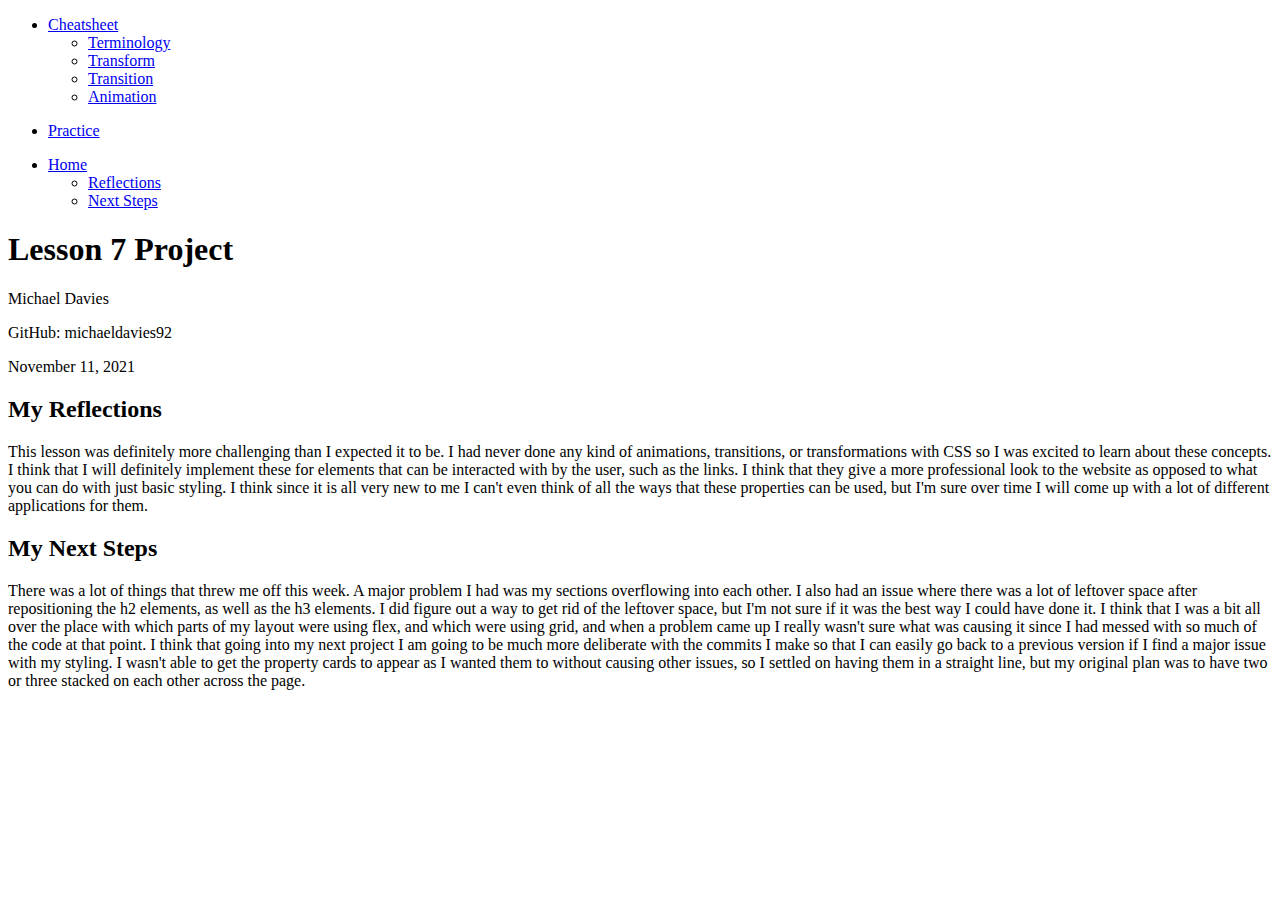
==== index.html @ 53bfc64e "Add files via upload" ====
<!DOCTYPE html>
<html lang="en">
<head>
    <meta charset="UTF-8">
    <meta http-equiv="X-UA-Compatible" content="IE=edge">
    <meta name="viewport" content="width=device-width, initial-scale=1.0">
    <title>Lesson 7 Project</title>
    <meta name="author" content="Michael Davies">
    <meta name="description" content="A website created to demonstrate a page with horizontal scrolling, animations, and transformations.">
    <meta name="keywords" content="HTML, CSS, animations, transformations">
    <link rel="stylesheet" href="/css/lsn7-styles.css">
</head>
<body>
    <div class="wrapper">
    <div class="column-one">
        <header>
            <nav>
                <ul>
                    <li>
                        <a class="main-link" href="/transformation-cheatsheet.html">Cheatsheet </a>
                        <ul class="child-links">
                            <li>
                                <a href="#terminology">Terminology</a>
                            </li>
                            <li>
                                <a href="#transform-properties">Transform</a>
                            </li>
                            <li>
                                <a href="#transition-properties">Transition</a>
                            </li>
                            <li>
                                <a href="#animation-properties">Animation</a>
                            </li>
                        </ul>
                    </li>
                </ul>
                <ul>
                    <li>
                        <a class="main-link" href="https://bookish-happiness-12cffe7a.pages.github.io/">Practice</a>
                    </li>
                </ul>
                <ul>
                    <li>
                        <a class="current-link" href="/index.html">Home</a>
                        <ul class="child-links">
                            <li>
                                <a href="#my-reflections">Reflections</a>
                            </li>
                            <li>
                                <a href="#my-next-steps">Next Steps</a>
                            </li>
                        </ul>
                    </li>
                </ul>
            </nav>
            <h1>
                Lesson 7 Project
            </h1>
        </header>
        <footer>
            <p>Michael Davies</p>
            <p>GitHub: michaeldavies92</p>
            <p>November 11, 2021</p>
        </footer>
    </div>
    <div class="column-two">
        <main>
            <section>
                <h2 id="my-reflections">
                    My Reflections
                </h2>
                <p class="example-card">

                    This lesson was definitely more challenging than I expected it to be. I had never done any kind of animations, transitions, or transformations with CSS so I was excited to learn about these concepts. I think that I will definitely implement these for elements that can be interacted with by the user, such as the links. I think that they give a more professional look to the website as opposed to what you can do with just basic styling. I think since it is all very new to me I can't even think of all the ways that these properties can be used, but I'm sure over time I will come up with a lot of different applications for them.
                </p>
            </section>
            <section>
                <h2 id="my-next-steps">
                    My Next Steps
                </h2>
                <p class="example-card">

                    There was a lot of things that threw me off this week. A major problem I had was my sections overflowing into each other. I also had an issue where there was a lot of leftover space after repositioning the h2 elements, as well as the h3 elements. I did figure out a way to get rid of the leftover space, but I'm not sure if it was the best way I could have done it. I think that I was a bit all over the place with which parts of my layout were using flex, and which were using grid, and when a problem came up I really wasn't sure what was causing it since I had messed with so much of the code at that point. I think that going into my next project I am going to be much more deliberate with the commits I make so that I can easily go back to a previous version if I find a major issue with my styling. I wasn't able to get the property cards to appear as I wanted them to without causing other issues, so I settled on having them in a straight line, but my original plan was to have two or three stacked on each other across the page.
                </p>
            </section>
        </main>
    </div>
    
</div>
</body>
</html>
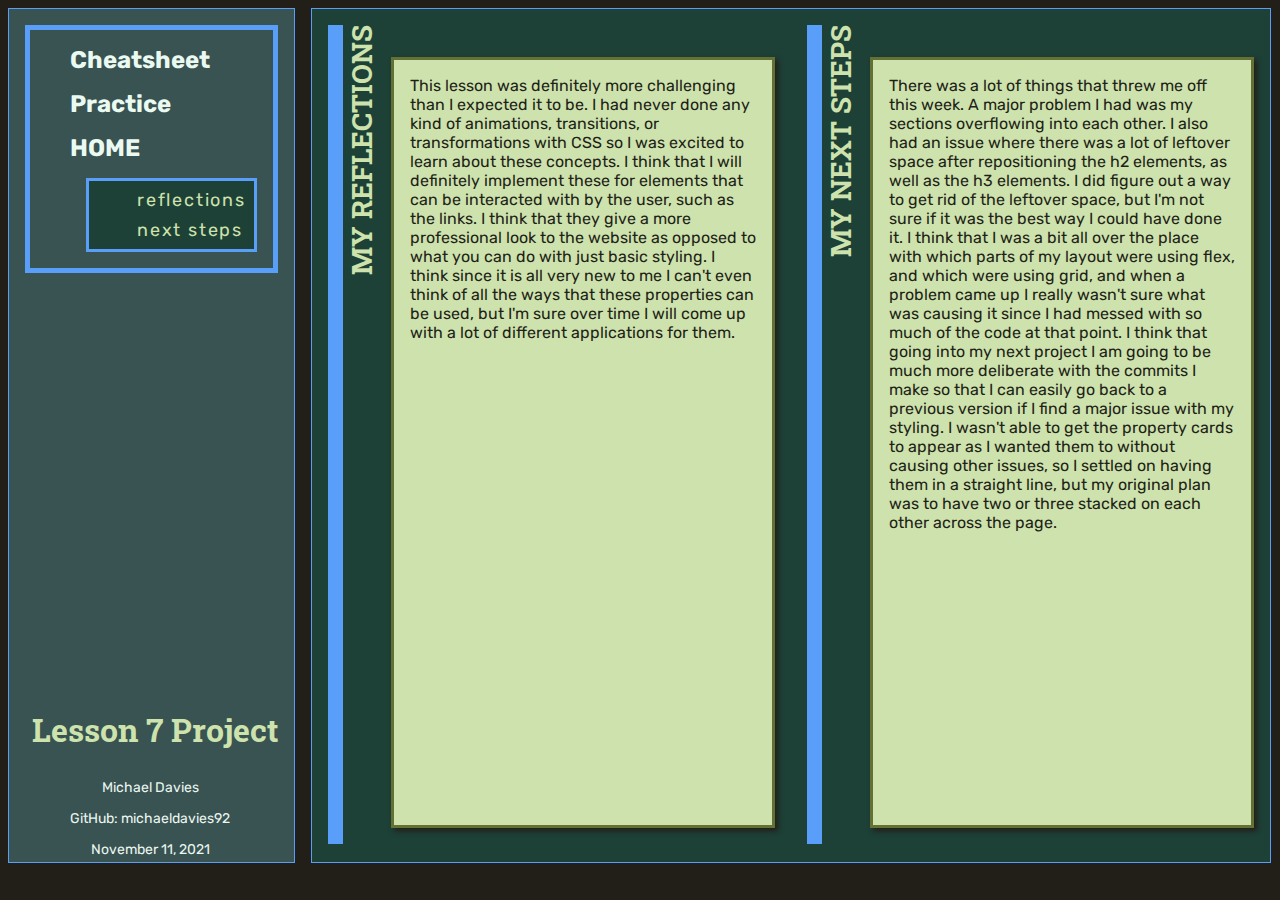
==== commit fd8f7dfd: "Update index.html" ====
--- a/index.html
+++ b/index.html
@@ -8,7 +8,7 @@
     <meta name="author" content="Michael Davies">
     <meta name="description" content="A website created to demonstrate a page with horizontal scrolling, animations, and transformations.">
     <meta name="keywords" content="HTML, CSS, animations, transformations">
-    <link rel="stylesheet" href="/css/lsn7-styles.css">
+    <link rel="stylesheet" href="lsn7-styles.css">
 </head>
 <body>
     <div class="wrapper">
@@ -88,4 +88,4 @@
     
 </div>
 </body>
-</html>+</html>
--- a/lsn7-styles.css
+++ b/lsn7-styles.css
@@ -0,0 +1,360 @@
+/* Author: Michael Davies
+Course: CIS233DA
+Section: 27241
+Instructor: Gordon Inman */
+@import url('https://fonts.googleapis.com/css2?family=Roboto+Slab:wght@100;200;300;400;500;600;700;800;900&family=Overpass+Mono:wght@300;400;600;700&family=Red+Hat+Mono:ital,wght@0,300;0,400;0,500;0,600;0,700;1,300;1,400;1,500;1,600;1,700&family=Rubik:ital,wght@0,300;0,400;0,500;0,600;0,700;0,800;0,900;1,300;1,400;1,500;1,600;1,700;1,800;1,900&display=swap');
+:root {
+    --body-background: #221f18; 
+    --section-background: #1d4037;
+    --nav-background: #395252;
+    --text-color-one:  #e9f7ef ;
+    --text-color-two:    #eafaf1;
+    --border-color-one: #599ef8;
+    --border-color-two: #637134;
+    --accent-color-one: #cde2ac;
+    --accent-color-two: #515c04;
+    --font-body: "Rubik", sans-serif; 
+    --font-headings: "Roboto Slab", serif;
+    --font-properties: "Red Hat Mono", monospace;
+    --font-values: "Overpass Mono", monospace;
+}
+@media screen and (prefers-reduced-motion) {
+    .main-link:hover{
+        animation: dissolve;
+    }
+    .main-link:active{
+        animation: dissolve;
+    }
+    .child-links a:hover{
+        animation: dissolve;
+    }
+    .current-link:link, .current-link:visited{
+        animation: dissolve;
+    }
+    .current-link:link + .child-links, .current-link:visited + .child-links {
+        animation: dissolve;
+    }
+}
+@keyframes main-link-animation {
+    from {
+        color: var(--text-color-two);
+    }
+    50% {
+        color: var(--border-color-two);
+    }
+    to {
+        color: var(--border-color-one);
+    }
+}
+@keyframes current-link-animation {
+    from {
+        background-color:var(--body-background) ;
+    }
+    50% {
+        background-color: var(--border-color-two);
+    }
+    to {
+        background-color: var(--border-color-one);
+    }
+}
+
+@keyframes child-link-animation {
+    from {
+        border-color:var(--body-background) ;
+    }
+    50% {
+        border-color: var(--border-color-two);
+    }
+    to {
+        border-color: var(--border-color-one);
+    }
+}
+
+@keyframes child-link-hover {
+    from {
+        text-decoration: none;
+    }
+    to {
+        text-decoration: underline;
+    }
+}
+/* styles affecting flex layout */
+
+*, *::before, *::after {
+  box-sizing: border-box;
+}
+.wrapper{
+    display: flex;
+    flex-wrap: nowrap;
+    flex-direction: row;
+    width: auto;
+    height: 95vh;
+    gap: 1em;
+}
+.wrapper > .column-one{
+    flex-basis: 15vw;
+}
+.wrapper > .column-two{
+    flex-basis: auto;
+    
+}
+main{
+    display: flex;
+    width: auto;
+}
+body{
+    background-color: var(--body-background);
+    color: var(--text-color-one);
+    font-family: var(--font-body);
+}
+body a{
+    color: var(--text-color-two);
+}
+h1, h2, h3{
+    font-family: var(--font-headings);
+}
+h1{
+    text-align: center;
+    color: var(--accent-color-one);
+    position: absolute;
+    bottom: 4em;
+    left: 1em;
+}
+h2{
+    margin: 0;
+    width: 10em;
+    text-align: right;
+    grid-column: 1;
+    transform-origin: top left;
+    transform: rotate(-90deg) translate(-10em, 0);
+    font-size: 28px;
+    text-transform: uppercase;
+    color: var(--accent-color-one);
+}
+
+
+nav{
+    border: 5px solid var(--border-color-one);
+    list-style: none;
+    margin: 1em;
+}
+nav a{
+    text-decoration: none;
+    font-size: 18px;
+}
+.main-link{
+    font-size: 24px;
+    font-weight: bold;
+}
+.main-link:hover{
+    animation-name: main-link-animation;
+    animation-duration: 2s;
+    animation-iteration-count: infinite;
+    animation-timing-function: linear;
+    animation-direction: alternate;
+}
+.main-link:active{
+    animation-name: main-link-animation;
+    animation-duration: 2s;
+    animation-iteration-count: infinite;
+    animation-timing-function: linear;
+    animation-direction: alternate;
+    text-transform: uppercase;
+}
+.child-links{
+    display: none;
+    margin-top: 0.5em;
+    background-color:var(--section-background);
+    border: 3px solid var(--border-color-one);
+    margin: 1em;
+}
+.child-links li{
+    text-transform: lowercase;
+    margin: 0.5em;
+}
+.child-links a{
+    color: var(--border-color-one);
+    letter-spacing: 0.1em;
+    font-size: 18px;
+    color: var(--accent-color-one);
+}
+.child-links a:hover{
+    animation: child-link-hover 1s infinite;
+    background-color:var(--body-background);
+}
+.current-link:link, .current-link:visited{
+    animation-name: current-link-animation;
+    animation-duration: 2s;
+    animation-iteration-count: infinite;
+    animation-timing-function: linear;
+    animation-direction: alternate;
+    text-transform: uppercase;
+    font-size: 24px;
+    font-weight: bold;
+}
+.current-link:link + .child-links, .current-link:visited + .child-links{
+    display: block;
+    animation-name: child-link-animation;
+    animation-duration: 2s;
+    animation-iteration-count: infinite;
+    animation-timing-function: linear;
+    animation-direction: alternate;
+}
+ul, li{
+    list-style: none;
+}
+.column-one{
+    background-color: var(--nav-background);
+    border: 1px solid var(--border-color-one);
+}
+.column-two{
+    background-color: var(--section-background);
+    border: 1px solid var(--border-color-one);
+}
+footer{
+    text-align: center;
+    font-size: 14px;
+    position: absolute;
+    bottom: 2em;
+    left: 5em;
+}
+section{
+    display: grid;
+    grid-template-columns: 2em;
+    height: 91vh;
+    margin: 1em auto 1em 1em;
+    border-style: solid;
+    border-color: var(--border-color-one);
+    border-width: 0 0 0 15px;
+    width: auto;
+    
+}
+code{
+    font-family: var(--font-values);
+}
+.code-block{
+    background-color: var(--border-color-one);
+    color: var(--text-color-two);
+    border: 2px dotted var(--border-color-two);
+}
+.term-list{
+    grid-column: 2;
+    border: 3px solid var(--border-color-two);
+    background-color: var(--accent-color-one);
+    color: var(--body-background);
+    padding: 1em;
+    margin: 1em;
+    width: 45em;
+}
+.term-list dt{
+    font-size: 22px;
+    text-transform: uppercase;
+    color: var(--border-color-one);
+    font-weight: bold;
+}
+.term-list dd{
+    padding: 0.5em;
+}
+.example-card{
+    border: 3px solid var(--border-color-two);
+    background-color: var(--accent-color-one);
+    color: var(--body-background);
+    padding: 1em;
+    margin: 2em 1em 1em 1em;
+    box-shadow: 3px 3px 5px var(--body-background);
+    grid-column: 2;
+    display: grid;
+    grid-template-rows: 0;
+    width: 30vw;
+}
+.example-card h3{
+    text-transform: lowercase;
+}
+.example-card p{
+    grid-row: 2;
+    align-self: center;
+}
+#animation-preview, #transition-preview, #transformation-preview{
+    grid-row: 4;
+}
+.code-block{
+    grid-row: 3;
+}
+.card-deck{
+    grid-column: 3;
+    display: flex;
+    flex-direction: row;
+    flex-wrap: nowrap;
+    height: 93vh;
+}
+.property-card{
+    border: 3px solid var(--border-color-two);
+    background-color: var(--accent-color-one);
+    color: var(--body-background);
+    padding: 1em;
+    margin: 2em 1em 1em 1em;
+    box-shadow: 3px 3px 5px var(--body-background);
+    width: max-content;
+    display: grid;
+    grid-template-rows: 0;
+    
+}
+h3{
+    text-align: center;
+    background-color: var(--accent-color-two);
+    color: var(--accent-color-one);
+    border: 3px solid var(--border-color-two);
+    transform: translate(-1.2rem, -4rem);
+    width: max-content;
+    height: min-content;
+    box-shadow: 3px 3px 5px inset var(--body-background);
+    font-family: inherit;
+}
+#transform-preview{
+    border: 3px dotted var(--border-color-one);
+    margin-top: 1em;
+}
+#transform-preview p{
+    transform: 
+    translate(-20em, 3em) 
+    scaleY(10)
+    rotate(180deg)
+    skew(45deg)
+    perspective(100px);
+}
+#transition-preview{
+    border: 3px dotted var(--border-color-one);
+    margin-top: 1em;
+}
+#transition-preview div{
+    width: 50px;
+    height: 50px;
+    background-color: var(--accent-color-two);
+    transition-property: width, height;
+    transition-duration: 3s;
+    transition-timing-function: ease-in-out;
+    transition-delay: 0.5s;
+}
+#transition-preview div:hover{
+    width: 200px;
+    height: 200px;
+}
+#animation-preview{
+    border: 3px dotted var(--border-color-one);
+    margin-top: 1em;
+}
+#animation-preview p{
+    animation-name: main-link-animation;
+    animation-duration: 2s;
+    animation-iteration-count: infinite;
+    animation-timing-function: linear;
+    animation-direction: alternate;
+    text-align: center;
+    font-size: 40px;
+    font-weight: bold;
+    margin-top: 3em;
+}
+.index-paragraph{
+    grid-column: 2;
+    
+}